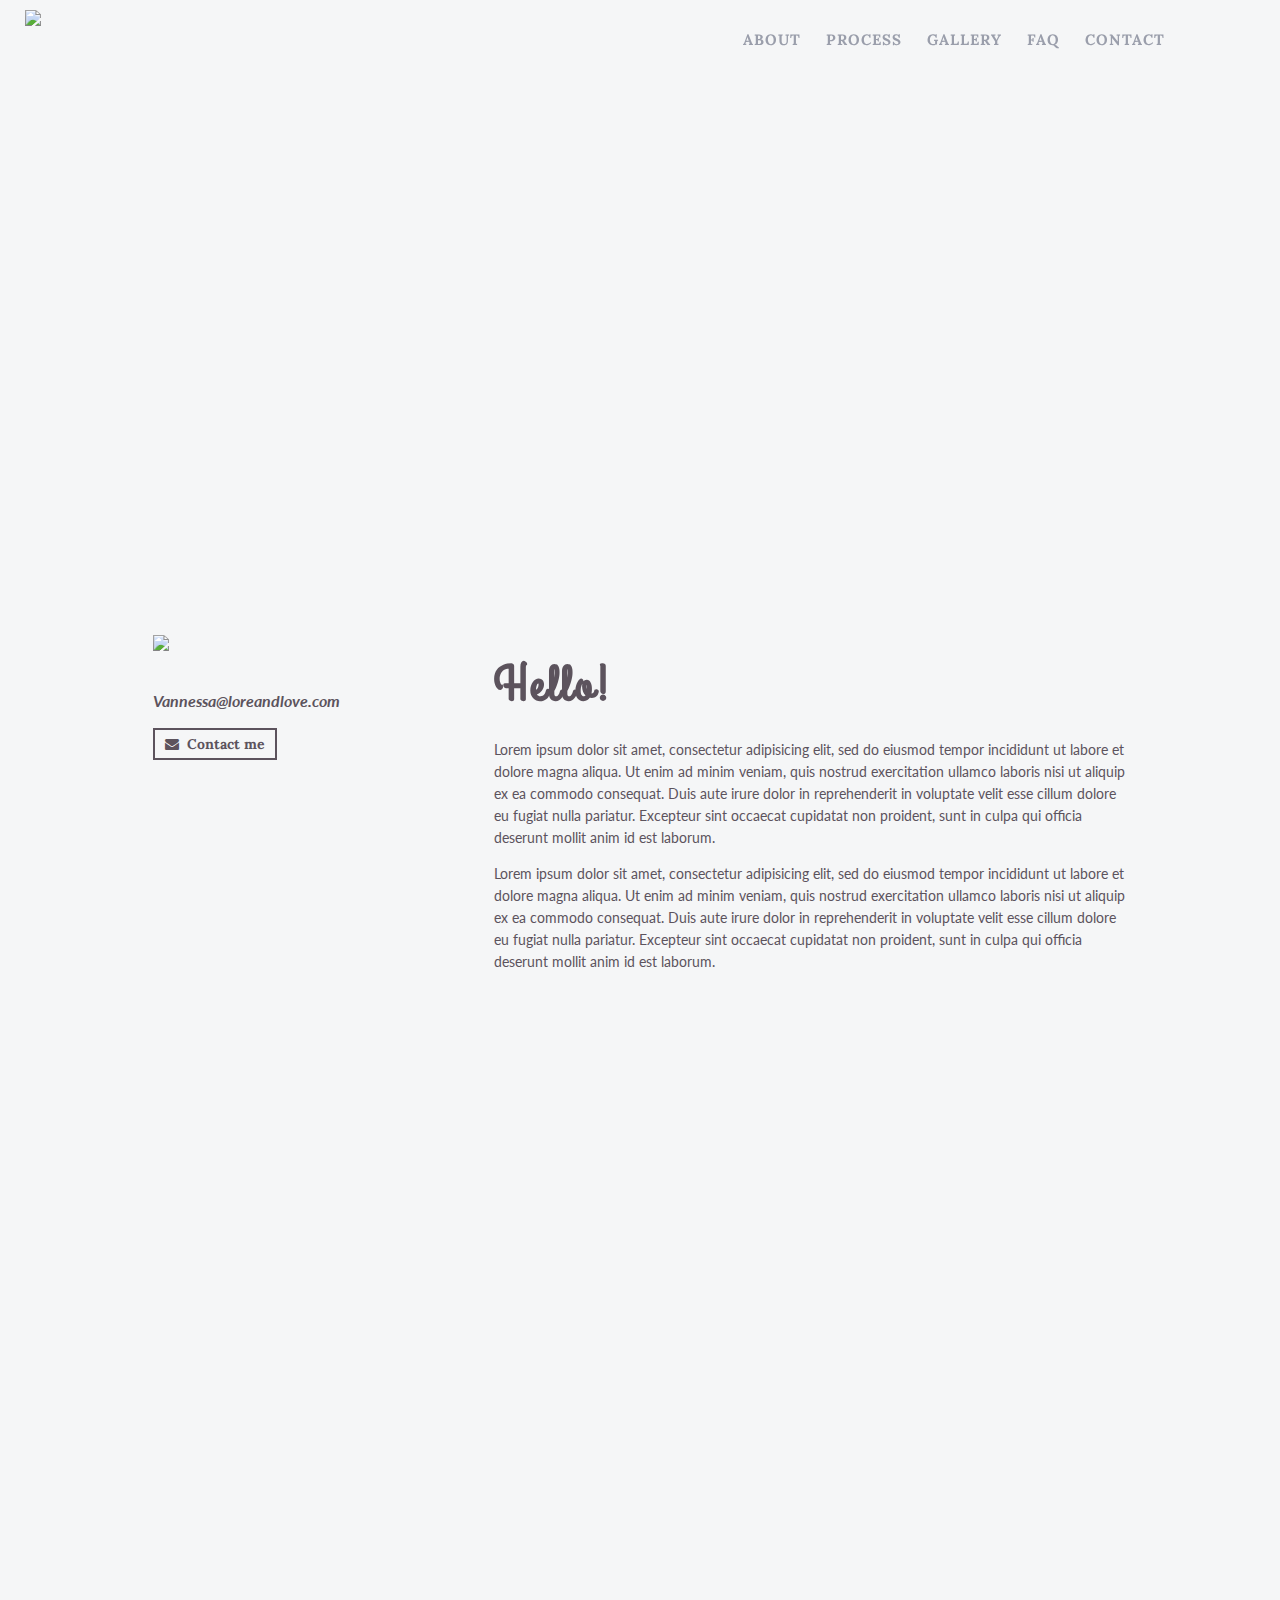
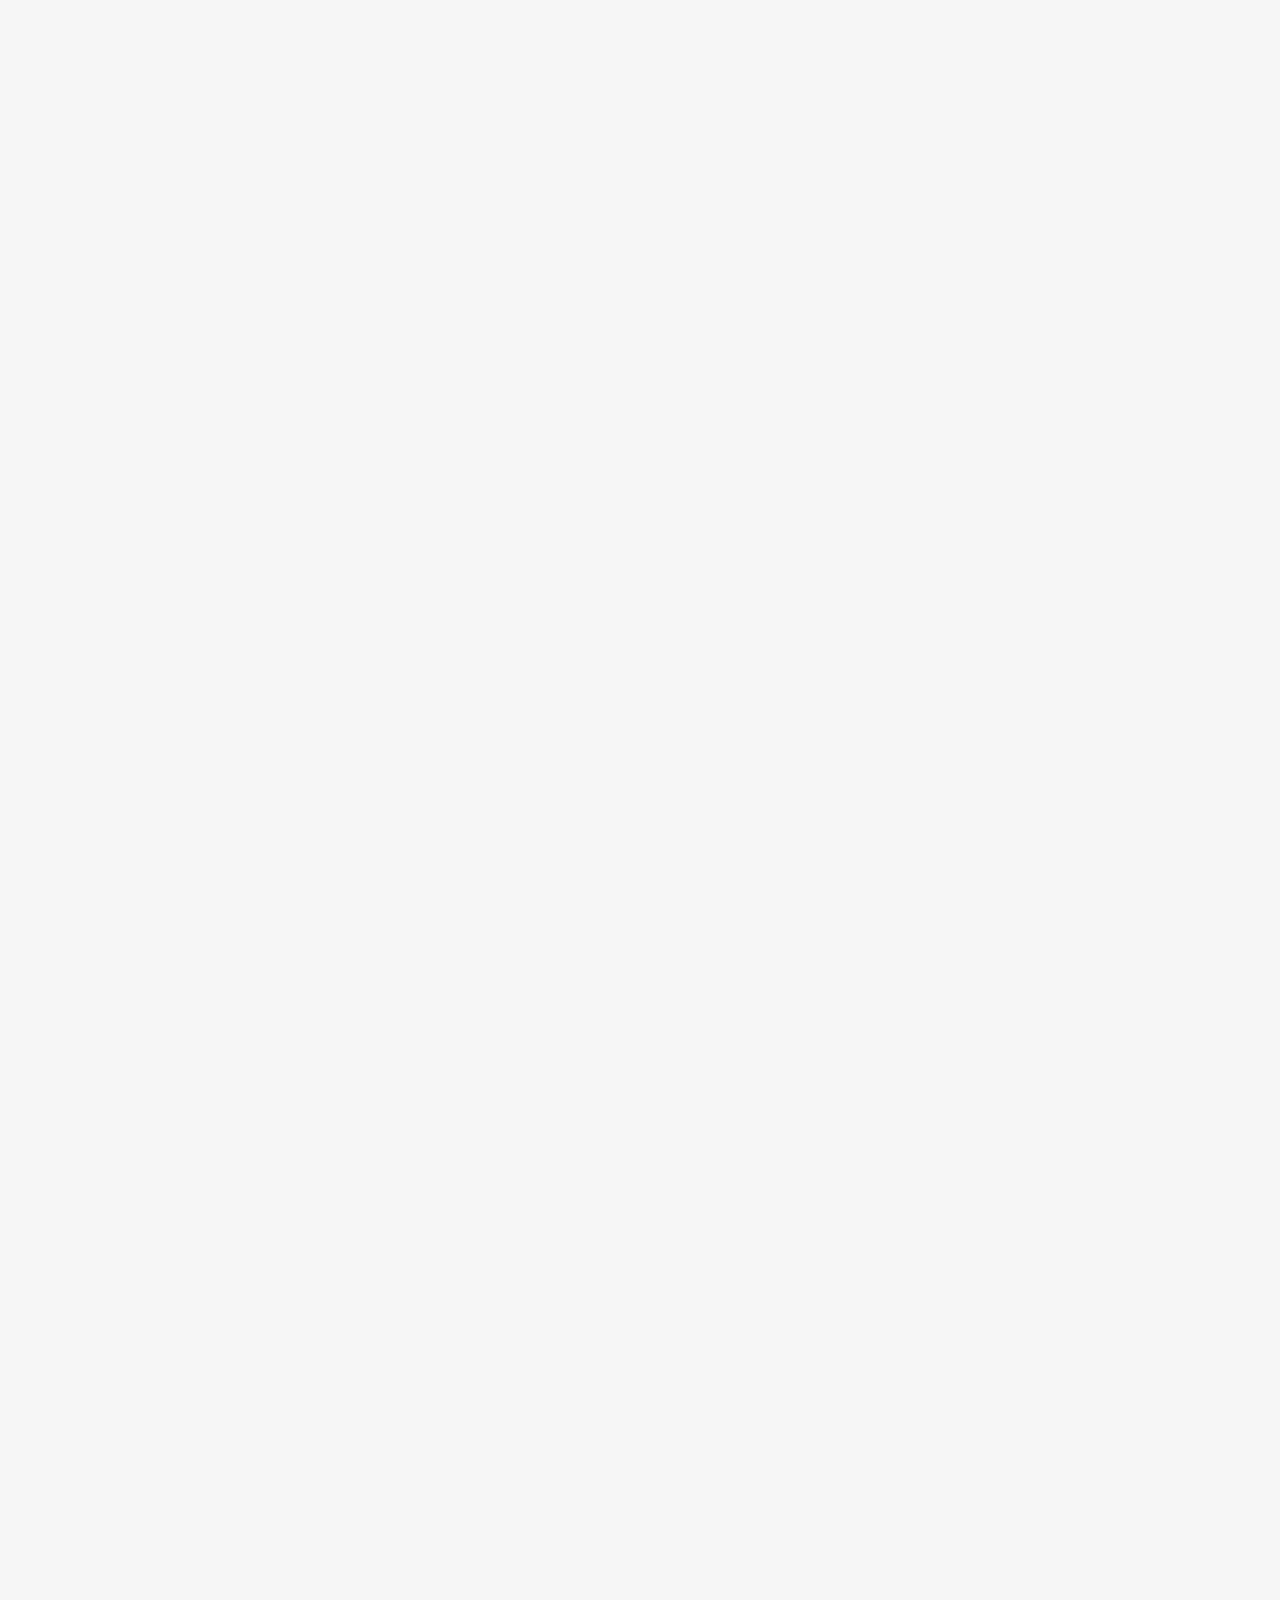
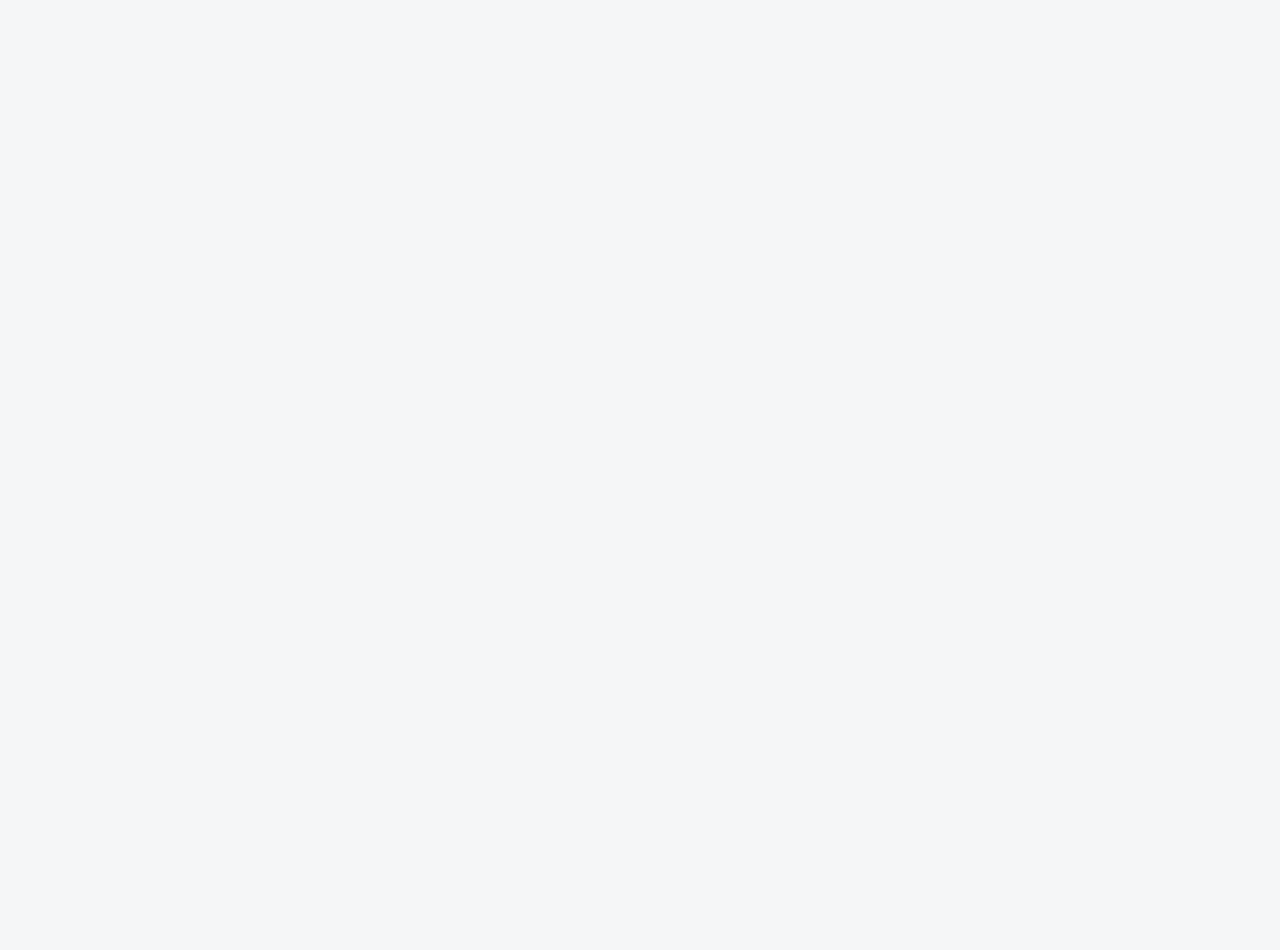
==== about.html @ bb1097d9 "fisr commit" ====
<!DOCTYPE html>
    <html>
        <head>
            <link rel= "stylesheet" type="text/css" href="CSS/style.css">
            <link rel="stylesheet" href="CSS/font-awesome/css/font-awesome.min.css">
            <link href="https://fonts.googleapis.com/css?family=Grand+Hotel|Lato|Lora:400,700i" rel="stylesheet">

            <title>Lore & Love - Personally Designed Wedding Stationery
            </title>
        </head>
        <body>

            <nav>
                <div id="lore" class="logo"><a href="index.html"><img src="images/spacer.png"></a></div>

                <ul id="links">
                    <li><a href="about.html">About</a></li>
                    <li><a href="process.html">Process</a></li>
                    <li><a href="gallery.html">Gallery</a></li>
                    <li><a href="faq.html">FAQ</a></li>
                    <li><a href="contact.html">Contact</a></li>
            <ul>

            </nav>

            <header class="home">
            </header>

            <div id="jar">
                <div class="section group">

                     <div class="col span_2_of_6">
                     <img src="images/me.jpg">
<h4> Vannessa@loreandlove.com</h4>
                     <a class="sm-button faa-parent animated-hover" href="Contact.html"><i class="fa fa-envelope  faa-horizontal" aria-hidden="true"></i>
&nbsp;Contact me</a>
                </div>

                <div class="col span_4_of_6">
                      <h2 class="hello">Hello!</h2>
                    <p>Lorem ipsum dolor sit amet, consectetur adipisicing elit, sed do eiusmod
                    tempor incididunt ut labore et dolore magna aliqua. Ut enim ad minim veniam,
                    quis nostrud exercitation ullamco laboris nisi ut aliquip ex ea commodo
                    consequat. Duis aute irure dolor in reprehenderit in voluptate velit esse
                    cillum dolore eu fugiat nulla pariatur. Excepteur sint occaecat cupidatat non
                    proident, sunt in culpa qui officia deserunt mollit anim id est laborum.</p>
                    <p>Lorem ipsum dolor sit amet, consectetur adipisicing elit, sed do eiusmod
                    tempor incididunt ut labore et dolore magna aliqua. Ut enim ad minim veniam,
                    quis nostrud exercitation ullamco laboris nisi ut aliquip ex ea commodo
                    consequat. Duis aute irure dolor in reprehenderit in voluptate velit esse
                    cillum dolore eu fugiat nulla pariatur. Excepteur sint occaecat cupidatat non
                    proident, sunt in culpa qui officia deserunt mollit anim id est laborum.</p></p>
                    

                    

            </div>

            <script src="http://code.jquery.com/jquery-3.1.1.js"></script>
         <script src="Scripts/header.js"></script>
            


        </body>
    </html>
---- CSS/style.css ----
/*Colors
peachy tan #efb78b
pink: #EC96a4
dark purple grey; #5d535e
light purple grey; #e2d7e3
lavender grey;  #9a9eab
light grey; #f5f6f7*/


* {
	box-sizing: border-box;
}
body{
	background-color:#f5f6f7;
	margin: 0;
}
#jar {
	width: 975px;
	height:3000px;
	margin: 575px auto;
	padding:50px 0px 0px 0px;

}

.introp{
	text-align: center;
	font-family: 'Lato', sans-serif;
	color:#5c535d;
	line-height: 22px;
	font-size: 14px;

}

.intro{
	text-align: center;
	font-family: 'Lora', serif;
	color:#5c535d;
	line-height: 32px;
	font-size: 30px;
	letter-spacing: 0.05em;

}
p{
	text-align: left;
	font-family: 'Lato', sans-serif;
	color:#5c535d;
	line-height: 22px;
	font-size: 14px;

}

h1 {
	text-align: left;
	font-family: 'Lora', serif;
	color:#5c535d;
	line-height: 32px;
	font-size: 30px;
	letter-spacing: 0.05em;

}

h2 {
	text-align: left;
	font-family: 'Lora', serif;
	color:#5c535d;
	line-height: 21px;
	font-size: 19px;
	letter-spacing: 0.05em;
		transition: 2s;


}

h3 {
	text-align: left;
	font-family: 'Lato', serif;
	font-weight: 700;
	color:#5c535d;
	line-height: 21px;
	font-size: 16px;
	transition: 2s;
	margin-top: 25px;
	background-color:#e2d7e3;
	padding: 5px; 
	cursor:pointer;


}

h3:before { 
   font-family: FontAwesome;
   content: "\f078";
   padding: 0px 7px 0px 7px;
   display: inline-block;
   margin: 0;

}

h3.special:before { 
   font-family: FontAwesome;
   content: "\f077";
   padding-right: 5px;
   display: inline-block;
   margin: 0;

}


h4 {
	text-align: left;
	font-family: 'Lato', sans-serif;
	font-weight: 700;
	font-style: italic;
	color:#5c535d;
	font-size: 16px;
	margin-bottom: 25px;
	line-height: 19px;

}

.hello {
	text-align: left;
	font-family: 'Grand Hotel',
 'Lato', sans-serif;
	color:#5c535d;
	font-size: 50px;

}

.fa-quote-left{
	color:#EC96a4;
	padding: 0px 10px 0px 10px;
}

.introh2 {
	text-align: center;
	font-family: 'Lora', serif;
	color:#5c535d;
	line-height: 21px;
	font-size: 19px;
	letter-spacing: 0.05em;

}


#jar .white{
	text-align: center;
	font-family: 'Lora', serif;
	color:#f5f6f7;
	line-height: 32px;
	font-size: 30px;
	letter-spacing: 0.05em;

}

.button {
	padding:12px 20px 12px 20px;
	border: 2px solid #5c535d;
	font-family: 'Lora', serif;
	font-size: 20px;
	color: #5c535d;
	text-align: center;
	font-weight: 700;
	transition: 1s;


}

textarea {
   resize: none;
}

form {
   padding: 15px 15px 20px 15px;
	background-color:#e2d7e3;
	color:#5d535e;
	border-radius: 5px;


}
.pink{
	color:#ec778a;
}
form input{

	width: 100%;
    border: 1px solid #5d535e;
    padding: 9px 8px;
    height: initial;
    line-height: initial;
    margin: 10px 0px 10px 0px;

}
.button:hover {
	padding:12px 20px 12px 20px;
	border: 2px solid #5c535d;
	font-family: 'Lora', serif;
	font-size: 20px;
	color: #f5f6f7;
	text-align: center;
	font-weight: 700;
	background-color: #5c535d;

}
.sm-button {
	padding:5px 10px 5px 10px;
	border: 2px solid #5c535d;
	font-family: 'Lora', serif;
	font-size: 14px;
	color: #5c535d;
	text-align: center;
	font-weight: 700;
	transition: 1s;


}
.sm-button:hover {
	padding:5px 10px 5px 10px;
	border: 2px solid #5c535d;
	font-family: 'Lora', serif;
	font-size: 14px;
	color: #f5f6f7;
	text-align: center;
	font-weight: 700;
	transition: 1s;
	background-color: #5c535d;



}
nav {
	background-color:transparent; /*DARK GREY*/
	height: 100px;
	width: 100%;
	padding: 5px; 
	z-index: 1000;
	position: fixed;
	top:0px;
}

.nav2 {
	background-color:#5d535e; /*DARK GREY*/
	height: 74px;
	padding: 5px; 
}

.home{
	width:100%;
	background-image: url("../images/open-flowers.jpg");
	background-attachment: fixed;
	position: absolute;
	height: 575px;
	background-size: cover;
	padding-top: 75px;
	clear: both;
	top:0px;

}

.why {
	width:100%;
	background-image: url("../images/open-flowers-flowers.jpg");
	background-attachment: fixed;
	height: 200px;
	background-size: cover;
	padding-top: 75px;
	position:absolute;
	left:0;
	right:0;
	margin-bottom: 50px;

}

#links {
	float: right;
	/*	width: 200px;
	*/	position: relative;
	-webkit-padding-start: 0px;
	padding:10px 100px 0px 0px;
	font-family: 'Lora', serif;
	font-size:15px;
	letter-spacing: 1px;
	font-weight: 700;
}

li {
	display: inline;

}
a {
	text-decoration: none;

}



#links li a{
	color:#9a9eab; /*lAVENDER GRAY*/
	text-transform: uppercase;
	padding: 0px 10px 0px 10px;
	transition: 2s;


}

#links li a:hover{
	color:#EC96a4; /*PINK*/
	text-transform: uppercase;

}

.logo{
	width: 250px;
	height: 80px;
	background-image:url("../images/lore_logo.png");
	background-size: contain;
	float: left;
	margin-left: 20px;
	margin-top: 5px;
	color: #fff;
	z-index: 10000;
	background-position: center; 
	background-repeat: no-repeat;

}
img{
	padding-bottom: 15px;
}



.logo-sm{
	width: 150px;
	height: 40px;
	background-image:url("../images/lore_logo.png");
	background-size: contain;
	float: left;
	margin-left: 20px;
	margin-top: 15px;
	color: #fff;
	z-index: 10000;
	background-position: center; 
	background-repeat: no-repeat;
-webkit-transition: all 0.3s;
    -moz-transition: all 0.3s;
    -ms-transition: all 0.3s;
    -o-transition: all 0.3s;
    transition: all 0.3s;
}

/*-------------------------BEGINNING OF GRID SYSTEM STUFF-------------
*/
/*  SECTIONS  */
.section {
	clear: both;
	padding: 0px;
	margin: 0px;
}

/*  COLUMN SETUP  */
.col {
	display: block;
	float:left;
	margin: 1% 0 1% 5%;
}
.col:first-child { margin-left: 0; }

/*  GROUPING  */
.group:before,
.group:after { content:""; display:table; }
.group:after { clear:both;}
.group { zoom:1; /* For IE 6/7 */ }
/*  GRID OF SIX  */
.span_6_of_6 {
width: 100%;
}

.span_5_of_6 {
	width: 82.5%;
}

.span_4_of_6 {
	width: 65%;
}

.span_3_of_6 {
	width: 47.5%;
}

.span_2_of_6 {
	width: 30%;
}

.span_1_of_6 {
	width: 12.5%;
}

/*  GO FULL WIDTH BELOW 480 PIXELS */
@media only screen and (max-width: 480px) {
.col {  margin: 1% 0 1% 0%; }
.span_1_of_6, .span_2_of_6, .span_3_of_6, .span_4_of_6, .span_5_of_6, .span_6_of_6 { width: 100%; }
}
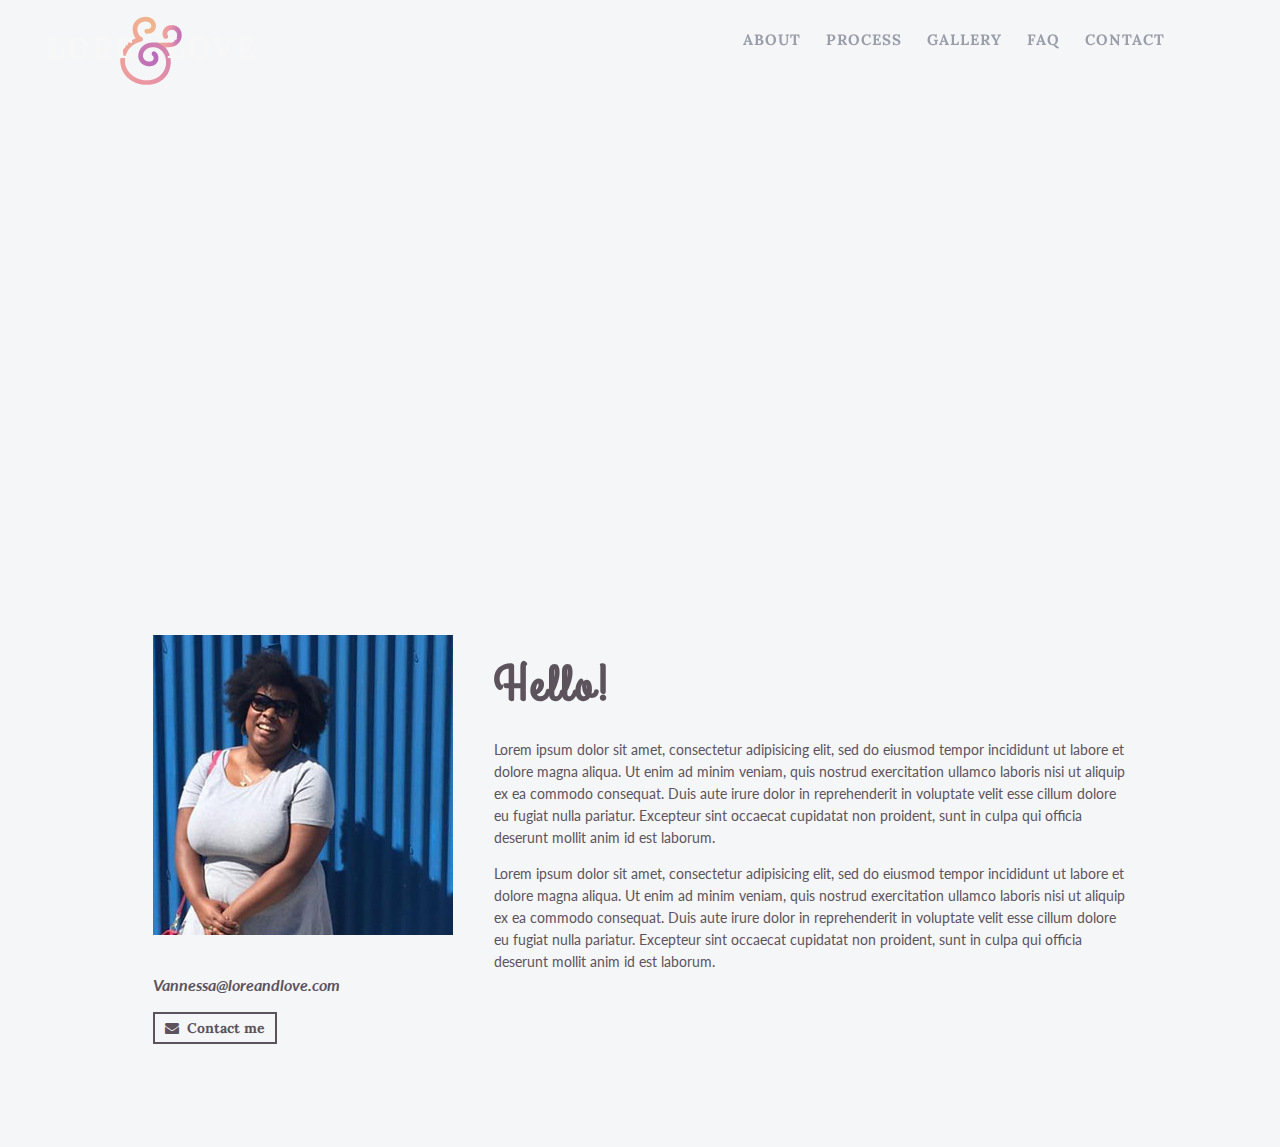
==== commit 20bce613: "embedded jQuery" ====
--- a/about.html
+++ b/about.html
@@ -3,6 +3,8 @@
         <head>
             <link rel= "stylesheet" type="text/css" href="CSS/style.css">
             <link rel="stylesheet" href="CSS/font-awesome/css/font-awesome.min.css">
+            <link rel="stylesheet" href="CSS/font-awesome-animation.min.css">
+
             <link href="https://fonts.googleapis.com/css?family=Grand+Hotel|Lato|Lora:400,700i" rel="stylesheet">
 
             <title>Lore & Love - Personally Designed Wedding Stationery
@@ -11,7 +13,7 @@
         <body>
 
             <nav>
-                <div id="lore" class="logo"><a href="index.html"><img src="images/spacer.png"></a></div>
+                <div id="lore" class="logo"><a href="index.html"><img src="Images/spacer.png"></a></div>
 
                 <ul id="links">
                     <li><a href="about.html">About</a></li>
@@ -23,14 +25,14 @@
 
             </nav>
 
-            <header class="home">
+            <header class="about">
             </header>
 
             <div id="jar">
                 <div class="section group">
 
                      <div class="col span_2_of_6">
-                     <img src="images/me.jpg">
+                     <img src="Images/me.jpg">
 <h4> Vannessa@loreandlove.com</h4>
                      <a class="sm-button faa-parent animated-hover" href="Contact.html"><i class="fa fa-envelope  faa-horizontal" aria-hidden="true"></i>
 &nbsp;Contact me</a>
@@ -56,7 +58,7 @@
 
             </div>
 
-            <script src="http://code.jquery.com/jquery-3.1.1.js"></script>
+        <script src="Scripts/jquery-3.1.1.min.js"></script>
          <script src="Scripts/header.js"></script>
             
 
--- a/CSS/style.css
+++ b/CSS/style.css
@@ -17,9 +17,10 @@
 }
 #jar {
 	width: 975px;
-	height:3000px;
-	margin: 575px auto;
+	height:100%;
+	margin: 575px auto 100px auto;
 	padding:50px 0px 0px 0px;
+
 
 }
 
@@ -37,8 +38,9 @@
 	font-family: 'Lora', serif;
 	color:#5c535d;
 	line-height: 32px;
-	font-size: 30px;
-	letter-spacing: 0.05em;
+	font-size: 27px;
+	letter-spacing: 0.03em;
+	text-transform: uppercase;
 
 }
 p{
@@ -138,8 +140,8 @@
 	font-family: 'Lora', serif;
 	color:#5c535d;
 	line-height: 21px;
-	font-size: 19px;
-	letter-spacing: 0.05em;
+	font-size: 20px;
+	text-transform: uppercase;
 
 }
 
@@ -149,8 +151,9 @@
 	font-family: 'Lora', serif;
 	color:#f5f6f7;
 	line-height: 32px;
-	font-size: 30px;
-	letter-spacing: 0.05em;
+	font-size: 27px;
+	letter-spacing: 0.03em;
+	text-transform: uppercase;
 
 }
 
@@ -230,37 +233,118 @@
 
 }
 nav {
-	background-color:transparent; /*DARK GREY*/
+	background-color:rgba(93,83,94,0.0); /*DARK GREY*/
 	height: 100px;
 	width: 100%;
 	padding: 5px; 
 	z-index: 1000;
 	position: fixed;
 	top:0px;
+	transition: opacity 2s;
+
 }
 
 .nav2 {
-	background-color:#5d535e; /*DARK GREY*/
+background-color:rgba(93,83,94,1.0);
 	height: 74px;
 	padding: 5px; 
 }
 
+footer {
+	background-color: #5d535e;
+
+	background-image: url("../Images/open-flowers-flowers.jpg");
+
+    width: 100%;
+    bottom: 0;
+/*    position: fixed;
+*/    padding: 10px 10px 10px 50px;
+    color: #fff;
+	box-sizing: border-box;
+}
+
+footer p{
+	color:#9a9eab;
+}
+
 .home{
 	width:100%;
-	background-image: url("../images/open-flowers.jpg");
-	background-attachment: fixed;
-	position: absolute;
-	height: 575px;
-	background-size: cover;
-	padding-top: 75px;
-	clear: both;
-	top:0px;
-
-}
-
+	background-image: url("../Images/open-flowers.jpg");
+	background-attachment: fixed;
+	position: absolute;
+	height: 575px;
+	background-size: cover;
+	padding-top: 75px;
+	clear: both;
+	top:0px;
+
+}
+
+.about{
+	width:100%;
+	background-image: url("../Images/iStock_97172331_MEDIUM.jpg");
+	background-attachment: fixed;
+	position: absolute;
+	height: 575px;
+	background-size: cover;
+	padding-top: 75px;
+	clear: both;
+	top:0px;
+
+}
+
+.contact{
+	width:100%;
+	background-image: url("../Images/iStock_77598633_MEDIUM.jpg");
+	background-attachment: fixed;
+	position: absolute;
+	height: 575px;
+	background-size: cover;
+	padding-top: 75px;
+	clear: both;
+	top:0px;
+
+}
+
+.gal{
+	width:100%;
+	background-image: url("../Images/iStock_92973193_MEDIUM.jpg");
+	background-attachment: fixed;
+	position: absolute;
+	height: 575px;
+	background-size: cover;
+	padding-top: 75px;
+	clear: both;
+	top:0px;
+
+}
+.process{
+	width:100%;
+	background-image: url("../Images/wet-flowers.jpg");
+	background-attachment: fixed;
+	position: absolute;
+	height: 575px;
+	background-size: cover;
+	padding-top: 75px;
+	clear: both;
+	top:0px;
+
+}
+.faq{
+	width:100%;
+	background-image: url("../Images/iStock_91258965_MEDIUM.jpg");
+	background-attachment: fixed;
+	position: absolute;
+	height: 575px;
+	background-size: cover;
+	padding-top: 75px;
+	clear: both;
+	top:0px;
+
+}
 .why {
 	width:100%;
-	background-image: url("../images/open-flowers-flowers.jpg");
+	background-image: url("../Images/open-flowers-flowers.jpg");
 	background-attachment: fixed;
 	height: 200px;
 	background-size: cover;
@@ -313,7 +397,7 @@
 .logo{
 	width: 250px;
 	height: 80px;
-	background-image:url("../images/lore_logo.png");
+	background-image:url("../Images/lore_logo.png");
 	background-size: contain;
 	float: left;
 	margin-left: 20px;
@@ -333,7 +417,7 @@
 .logo-sm{
 	width: 150px;
 	height: 40px;
-	background-image:url("../images/lore_logo.png");
+	background-image:url("../Images/lore_logo.png");
 	background-size: contain;
 	float: left;
 	margin-left: 20px;
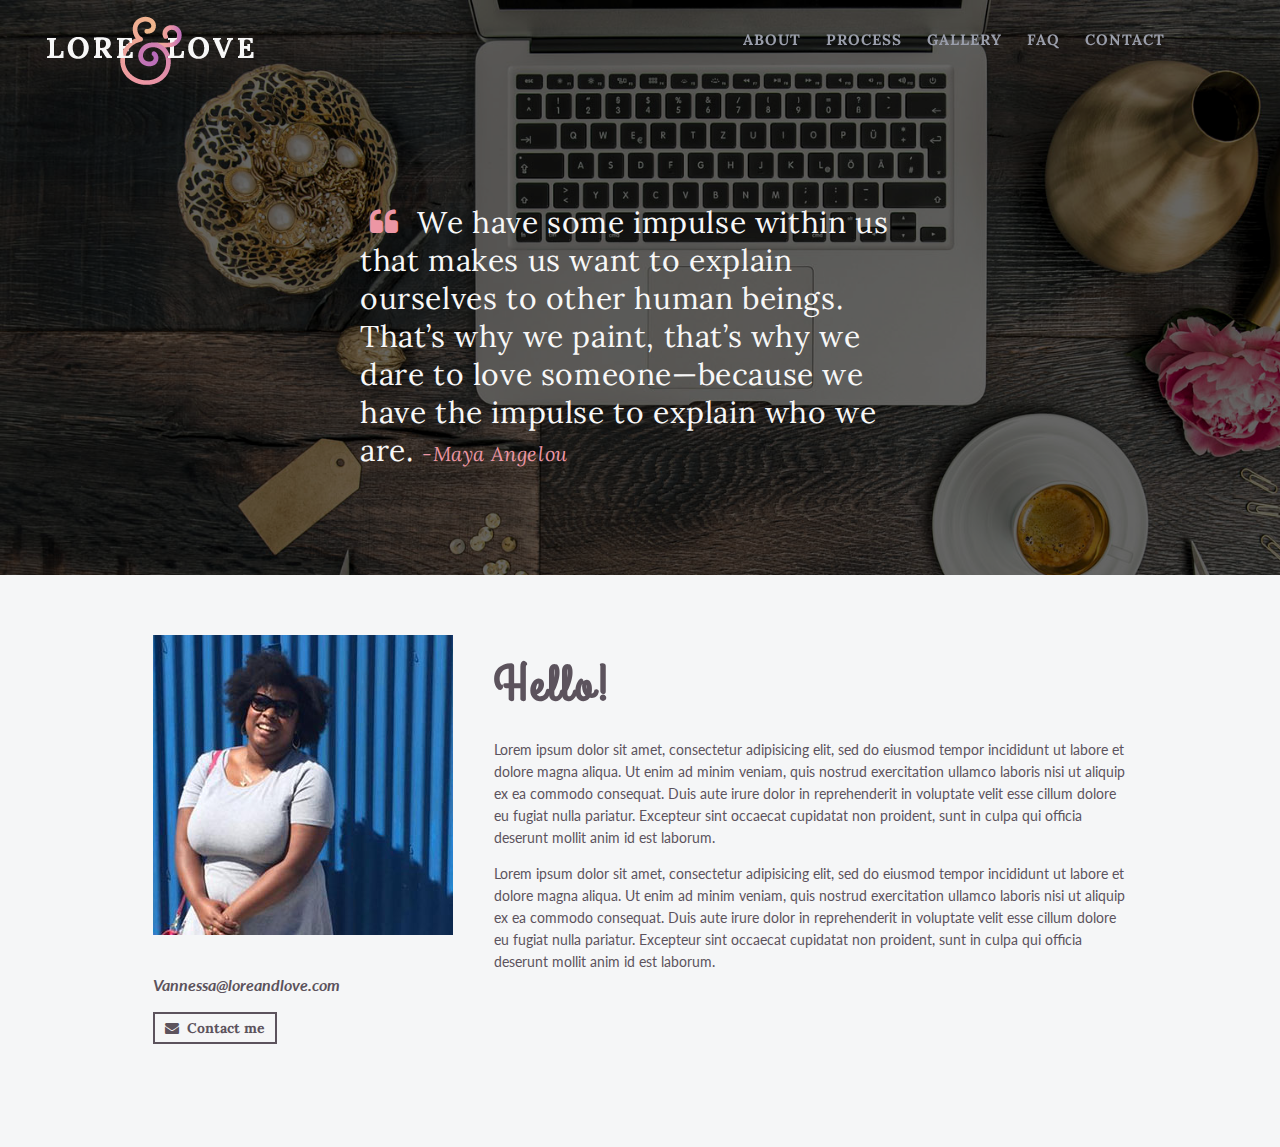
==== commit d691432f: "fixed contact link buttons" ====
--- a/about.html
+++ b/about.html
@@ -25,7 +25,10 @@
 
             </nav>
 
-            <header class="about">
+            <header class="about"><div class="overlay"></div>
+            <h5 class="quote"><i class="fa fa-quote-left fa-1x" aria-hidden="true"></i>
+            We have some impulse within us that makes us want to explain ourselves to other human beings. That’s why we paint, that’s why we dare to love someone—because we have the impulse to explain who we are. <span class="quote-sayer">-Maya Angelou</span></h5>
+
             </header>
 
             <div id="jar">
@@ -34,7 +37,7 @@
                      <div class="col span_2_of_6">
                      <img src="Images/me.jpg">
 <h4> Vannessa@loreandlove.com</h4>
-                     <a class="sm-button faa-parent animated-hover" href="Contact.html"><i class="fa fa-envelope  faa-horizontal" aria-hidden="true"></i>
+                     <a class="sm-button faa-parent animated-hover" href="contact.html"><i class="fa fa-envelope  faa-horizontal" aria-hidden="true"></i>
 &nbsp;Contact me</a>
                 </div>
 
--- a/CSS/style.css
+++ b/CSS/style.css
@@ -232,6 +232,58 @@
 
 
 }
+@keyframes fadeIn {
+    0% {opacity: 0.0;}
+    25% {opacity: 0.0;}
+    100%{opacity: 1.0;}
+}
+.quote{
+position: absolute;
+    top: 50%;
+    left: 50%;
+    transform: translate(-50%, -50%);
+    font-size: 30px;
+    color:#f7f7f7;
+    padding: 40px;
+    font-family: 'lora', serif;
+/*  background-color: rgba(0,0,0,0.6);
+*/	line-height: 38px;
+	letter-spacing: 0.02em;
+	font-weight: 400;
+/*	text-shadow: 1px 1px 1px #000;
+*/
+	border-radius: 9px;
+	animation-name: fadeIn;
+    animation-duration: 5s;
+
+}
+.quote-sayer{
+
+    font-size: 20px;
+    color:#EC96a4;
+    font-family: 'lora', serif;
+	font-weight: 400;
+	font-style: italic;
+/*	text-shadow: 1px 1px 1px #000;
+*/
+}
+@keyframes darkenBg {
+    0% {opacity: 0.0;}
+    25% {opacity: 0.0;}
+    100%{opacity: 1.0;}
+}
+.overlay{
+	background-color: rgba(0,0,0,0.6);
+	height: 100%;
+	width: 100%;
+	position:absolute;
+	top:0px;
+	animation-name: darkenBg;
+    animation-duration: 5s;
+
+
+}
+
 nav {
 	background-color:rgba(93,83,94,0.0); /*DARK GREY*/
 	height: 100px;
@@ -243,11 +295,16 @@
 	transition: opacity 2s;
 
 }
-
+@keyframes topbar {
+    from {opacity: 0.3;}
+    to {opacity: 1.0;}
+}
 .nav2 {
-background-color:rgba(93,83,94,1.0);
+	background-color:rgba(93,83,94,1.0);
 	height: 74px;
 	padding: 5px; 
+	animation-name: topbar;
+    animation-duration: 1s;
 }
 
 footer {
